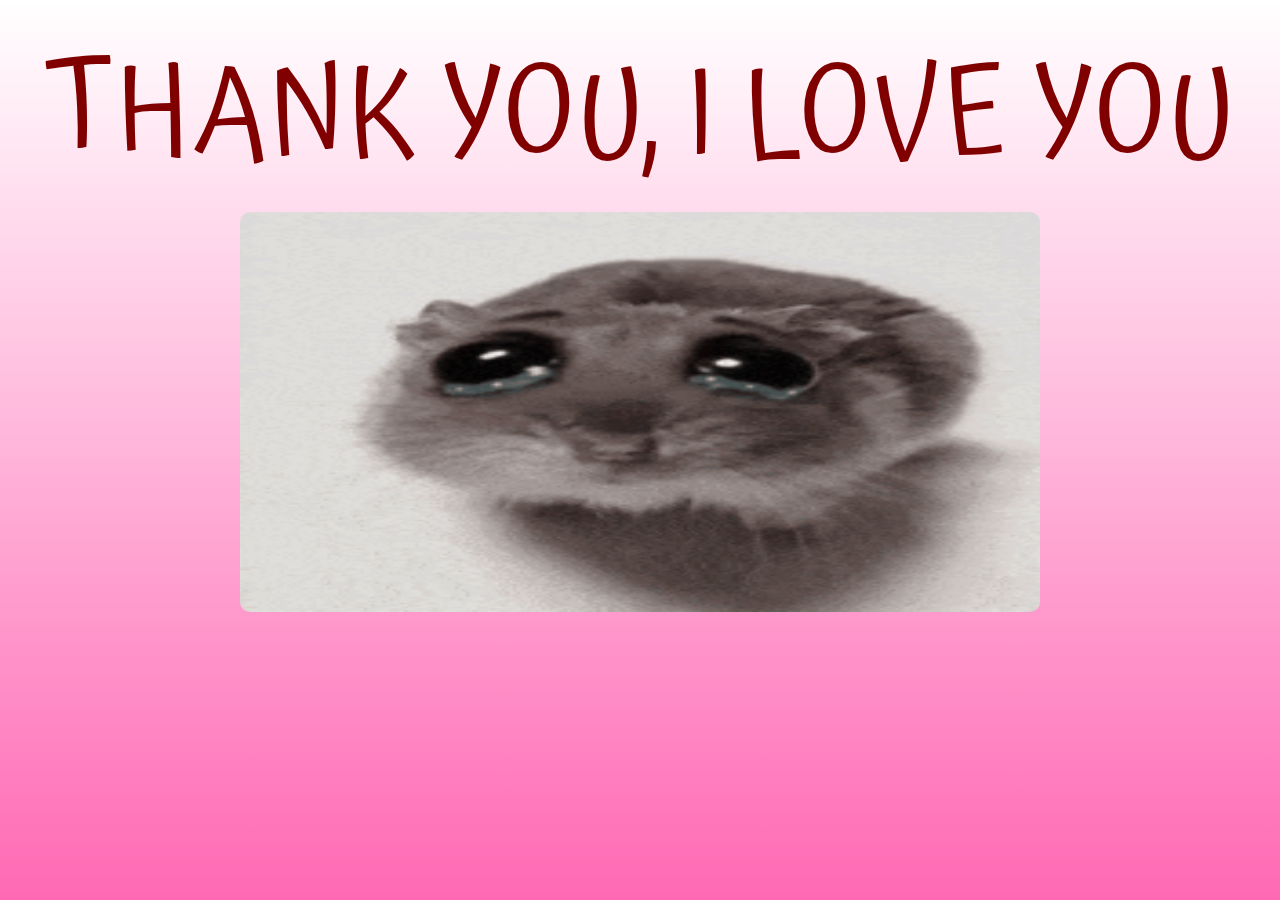
==== thankyou.html @ f4ea83d0 "first commit" ====
<html lang="en">
<head>
    <meta charset="UTF-8">
    <meta name="viewport" content="width=device-width, initial-scale=1.0">  
    <meta http-equiv="X-UA-Compatible" content="ie-edge">
    <!--Import Google Icon Font-->
    <link href="https://fonts.googleapis.com/icon?family=Material+Icons" rel="stylesheet">
    <link rel="preconnect" href="https://fonts.googleapis.com">
    <link rel="preconnect" href="https://fonts.gstatic.com" crossorigin>
    <link href="https://fonts.googleapis.com/css2?family=Herr+Von+Muellerhoff&family=Monsieur+La+Doulaise&family=Poppins:ital,wght@0,100;0,200;0,300;0,400;0,500;0,600;0,700;0,800;0,900;1,100;1,200;1,300;1,400;1,500;1,600;1,700;1,800;1,900&display=swap" rel="stylesheet">
    <link href="https://fonts.googleapis.com/css2?family=Be+Vietnam+Pro:ital,wght@0,100;0,200;0,300;0,400;0,500;0,600;0,700;0,800;0,900;1,100;1,200;1,300;1,400;1,500;1,600;1,700;1,800;1,900&family=Herr+Von+Muellerhoff&family=Monsieur+La+Doulaise&family=Poppins:ital,wght@0,100;0,200;0,300;0,400;0,500;0,600;0,700;0,800;0,900;1,100;1,200;1,300;1,400;1,500;1,600;1,700;1,800;1,900&display=swap" rel="stylesheet">
    <link href="https://fonts.googleapis.com/css2?family=Agbalumo&family=Be+Vietnam+Pro:ital,wght@0,100;0,200;0,300;0,400;0,500;0,600;0,700;0,800;0,900;1,100;1,200;1,300;1,400;1,500;1,600;1,700;1,800;1,900&family=Herr+Von+Muellerhoff&family=Monsieur+La+Doulaise&family=Poppins:ital,wght@0,100;0,200;0,300;0,400;0,500;0,600;0,700;0,800;0,900;1,100;1,200;1,300;1,400;1,500;1,600;1,700;1,800;1,900&display=swap" rel="stylesheet">
    <link href="https://fonts.googleapis.com/css2?family=Montserrat:ital,wght@0,100..900;1,100..900&display=swap" rel="stylesheet">
    <link href="https://fonts.googleapis.com/css2?family=Atma:wght@300;400;500;600;700&display=swap" rel="stylesheet">
    <!-- Compiled and minified CSS -->
    <link rel="stylesheet" href="https://cdnjs.cloudflare.com/ajax/libs/materialize/1.0.0/css/materialize.min.css">
    <!-- Compiled and minified JavaScript -->
    <script src="https://cdnjs.cloudflare.com/ajax/libs/materialize/1.0.0/js/materialize.min.js"></script>
     
    
    <link rel="icon" type="image/png" href="img/favicon.ico">
    <title>For my baby girl Paula</title>
    <link rel="stylesheet" href="style.css">

</head>
<body>
    <header>
        
        <h2 class="thankyou">THANK YOU, I LOVE YOU</h2>
        
    </header>
    <!-- <nav>
       <div class="container">
        <ul>
            <li><a href="#">Home</a></li>
            <li><a href="#">Our Story</a></li>
            <li><a href="#">Things To Do</a></li>
            <li><a href="#">Photos</a></li>
            <li><a href="#">Wedding Party</a></li>
            <li><a href="#">Registry</a></li>
            <li><a href="#">RSVP</a></li>
        </ul>
       </div>
    </nav> -->

    <main>
        <img src="img/hamster.gif" alt="Couple Image">
    </main>


    <script src="https://code.jquery.com/jquery-3.7.1.js"></script>
    <!-- Compiled and minified JavaScript -->
    <script src="https://cdnjs.cloudflare.com/ajax/libs/materialize/1.0.0/js/materialize.min.js"></script>

    <script>
        $(document).ready(function(){
            $('.parallax').parallax();
        });
    </script>
</body>
</html>
---- style.css ----
body {
    font-family: sans-serif;
    margin: 0;
    padding: 0;
    background: linear-gradient(to top, #ff69b4, #ffffff); /* HotPink to White */
    overflow: hidden; /* Prevent scrolling due to sakura petals */
}

header {
    text-align: center;
    padding: 50px 0 0;
  
}

.wedding-font{
    font-family: "Herr Von Muellerhoff", serif;
    font-weight: 500;
    font-style: normal;
    color: maroon;
}


h1 {
    font-size: 5em;
    margin-bottom: 0;
}

h2 {
    font-family: "Agbalumo", serif;
    font-weight: 400;
    font-style: normal;
    font-size: 10em;
    margin-top: 0;
    margin-bottom: 10px;
    letter-spacing:  3px;
    color: maroon;
}

h3 {
    font-family: "Montserrat", serif;
    font-weight: 500;
    font-style: normal;
    font-size: 18px;
    margin-top: 40px;
    margin-bottom: 2px;
    color: maroon;
    
}

.green {
    color: #008000; /* Green color */
    font-weight : bold;
}

nav {
    background-color: white;
    padding: 10px 0;
    box-shadow: none;
    text-align: center;
}

nav ul {
    list-style: none;
    padding: 0;
    margin: 0;
    display: flex;
    justify-content: center;  /* Centers the list items horizontally */
}

nav ul li {
    display: inline;
    margin: 0 15px;
}

nav ul li a {
    color: #b46f52;
    text-decoration: none;
    font-size: 1em;
}

nav ul li a:hover {
    text-decoration: underline;
}

main {
    text-align: center;
    margin:  0;
}

main img {
    max-width: 100%;
    width: 800px;
    height: 400px;
    border-radius: 10px;
    margin-top: 20px;
}

button {
    display: inline-block;
    margin: 40px 20px; /* Adds horizontal spacing */
    padding: 12px 24px; /* Wide padding */
    border: none;
    border-radius: 20px; /* Rounded border */
    font-size: 16px;
    cursor: pointer;
    transition: background 0.3s ease;
}

button:first-of-type {
    background-color: maroon; /* Green color */
    color: white;
    padding: 15px 30px; /* Increases the padding for larger button */
    font-size: 20px; /* Makes the text larger */
    border-radius: 30px; /* Adds rounded corners, optional */
}

button:first-of-type:hover {
    background-color: rgb(83, 1, 1); /* Darker green on hover */
}

button:last-of-type {
    background-color: #ccc; /* Gray color for disabled button */
    color: #666;
    cursor: not-allowed;
    position: relative;
}

button:last-of-type:hover::after {
    content: ""; /* No text content */
    position: absolute;
    top: -130px;
    left: 50%;
    transform: translateX(-50%);
    background-image: url('img/sus.png'); /* Set your image URL here */
    background-size: cover; /* Make the image cover the entire pseudo-element */
    background-position: center; /* Center the image */
    width: 300px; /* Set the width of the pseudo-element */
    height: 250px; /* Set the height of the pseudo-element */
    border-radius: 5px;
    font-size: 12px;
    white-space: nowrap;
}

.bottom-right-img {
    position: fixed;
    bottom: 10px;
    right: 10px;
    width: 500px; /* You can adjust the width */
    height: auto;
}

.bottom-left-img {
    position: fixed;
    bottom: 10vh; /* Adjusts based on viewport height */
    left: 10vw;   /* Adjusts based on viewport width */
    width: 300px;  /* Adjusts width relative to viewport width */
    height: auto;
    z-index: 10;
}

.thankyou {
    font-family: "Atma", serif;
    font-weight: 400;
    font-style: normal;
    font-size: 8em;
    margin-top: 0;
    margin-bottom: 10px;
    letter-spacing: 3px;
    color: maroon;
}
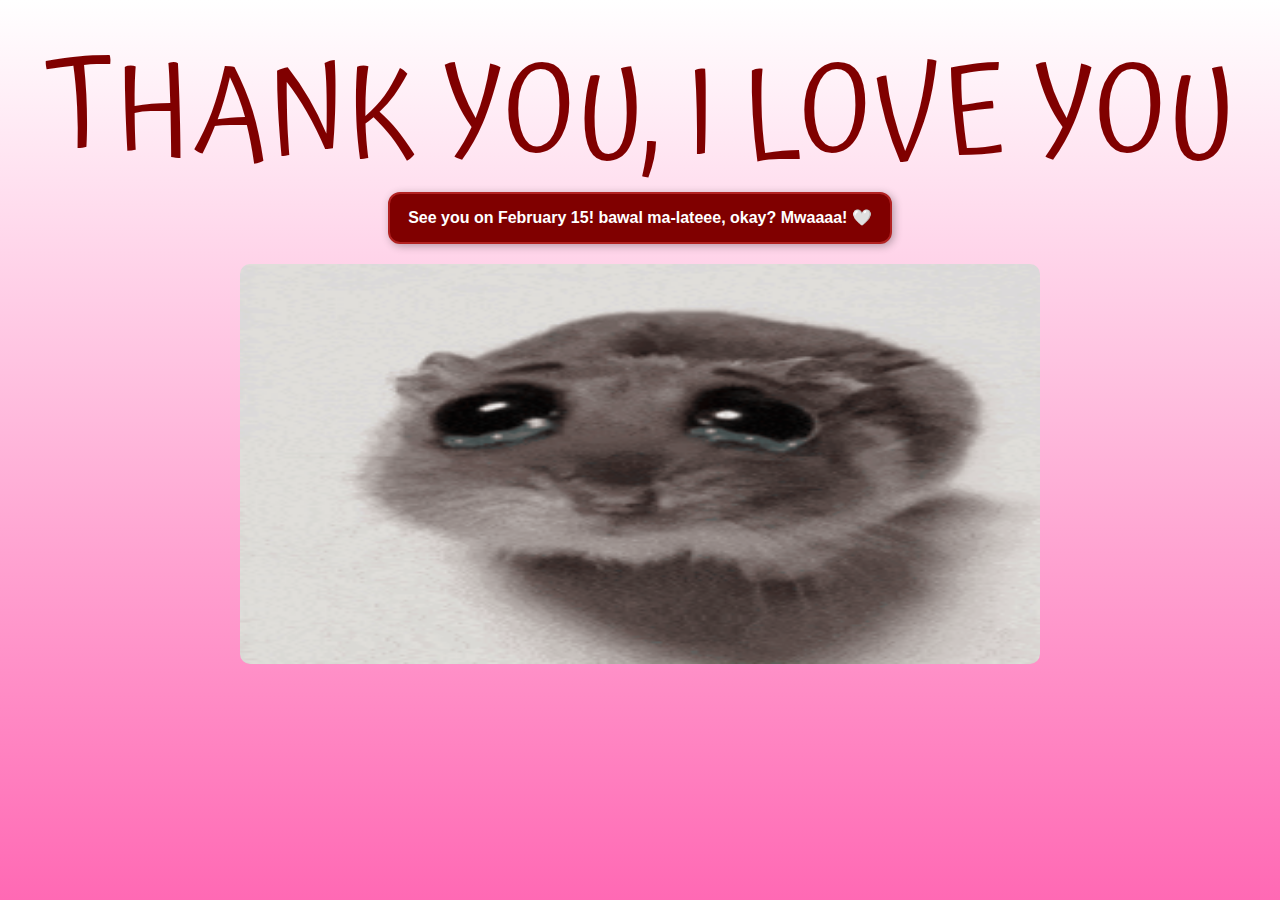
==== commit 689d8dc5: "for thankyou context" ====
--- a/thankyou.html
+++ b/thankyou.html
@@ -27,21 +27,9 @@
     <header>
         
         <h2 class="thankyou">THANK YOU, I LOVE YOU</h2>
+        <span>See you on February 15! bawal ma-lateee, okay? Mwaaaa! 🤍</span>
         
     </header>
-    <!-- <nav>
-       <div class="container">
-        <ul>
-            <li><a href="#">Home</a></li>
-            <li><a href="#">Our Story</a></li>
-            <li><a href="#">Things To Do</a></li>
-            <li><a href="#">Photos</a></li>
-            <li><a href="#">Wedding Party</a></li>
-            <li><a href="#">Registry</a></li>
-            <li><a href="#">RSVP</a></li>
-        </ul>
-       </div>
-    </nav> -->
 
     <main>
         <img src="img/hamster.gif" alt="Couple Image">
--- a/style.css
+++ b/style.css
@@ -2,8 +2,8 @@
     font-family: sans-serif;
     margin: 0;
     padding: 0;
-    background: linear-gradient(to top, #ff69b4, #ffffff); /* HotPink to White */
-    overflow: hidden; /* Prevent scrolling due to sakura petals */
+    background: linear-gradient(to top, #ff69b4, #ffffff);
+    overflow: hidden; 
 }
 
 header {
@@ -48,7 +48,7 @@
 }
 
 .green {
-    color: #008000; /* Green color */
+    color: #008000; 
     font-weight : bold;
 }
 
@@ -64,7 +64,7 @@
     padding: 0;
     margin: 0;
     display: flex;
-    justify-content: center;  /* Centers the list items horizontally */
+    justify-content: center;  
 }
 
 nav ul li {
@@ -97,45 +97,45 @@
 
 button {
     display: inline-block;
-    margin: 40px 20px; /* Adds horizontal spacing */
-    padding: 12px 24px; /* Wide padding */
+    margin: 40px 20px; 
+    padding: 12px 24px; 
     border: none;
-    border-radius: 20px; /* Rounded border */
+    border-radius: 20px; 
     font-size: 16px;
     cursor: pointer;
     transition: background 0.3s ease;
 }
 
 button:first-of-type {
-    background-color: maroon; /* Green color */
+    background-color: maroon; 
     color: white;
-    padding: 15px 30px; /* Increases the padding for larger button */
-    font-size: 20px; /* Makes the text larger */
-    border-radius: 30px; /* Adds rounded corners, optional */
+    padding: 15px 30px; 
+    font-size: 20px; 
+    border-radius: 30px; 
 }
 
 button:first-of-type:hover {
-    background-color: rgb(83, 1, 1); /* Darker green on hover */
+    background-color: rgb(83, 1, 1); 
 }
 
 button:last-of-type {
-    background-color: #ccc; /* Gray color for disabled button */
+    background-color: #ccc;
     color: #666;
     cursor: not-allowed;
     position: relative;
 }
 
 button:last-of-type:hover::after {
-    content: ""; /* No text content */
+    content: ""; 
     position: absolute;
     top: -130px;
     left: 50%;
     transform: translateX(-50%);
-    background-image: url('img/sus.png'); /* Set your image URL here */
-    background-size: cover; /* Make the image cover the entire pseudo-element */
-    background-position: center; /* Center the image */
-    width: 300px; /* Set the width of the pseudo-element */
-    height: 250px; /* Set the height of the pseudo-element */
+    background-image: url('img/sus.png'); 
+    background-size: cover; 
+    background-position: center; 
+    width: 300px; 
+    height: 250px; 
     border-radius: 5px;
     font-size: 12px;
     white-space: nowrap;
@@ -145,15 +145,15 @@
     position: fixed;
     bottom: 10px;
     right: 10px;
-    width: 500px; /* You can adjust the width */
+    width: 500px; 
     height: auto;
 }
 
 .bottom-left-img {
     position: fixed;
-    bottom: 10vh; /* Adjusts based on viewport height */
-    left: 10vw;   /* Adjusts based on viewport width */
-    width: 300px;  /* Adjusts width relative to viewport width */
+    bottom: 10vh; 
+    left: 10vw;  
+    width: 300px; 
     height: auto;
     z-index: 10;
 }
@@ -167,4 +167,32 @@
     margin-bottom: 10px;
     letter-spacing: 3px;
     color: maroon;
-}+}
+
+span {
+    display: inline-block;
+    padding: 12px 18px;
+    background-color: #800000; 
+    color: white;
+    font-weight: bold;
+    font-size: 16px;
+    font-family: "Arial", sans-serif;
+    border-radius: 12px;
+    box-shadow: 2px 2px 8px rgba(0, 0, 0, 0.3);
+    text-align: center;
+    animation: pulse 1.5s infinite;
+    border: 2px solid #b22222; 
+  }
+  
+  @keyframes pulse {
+    0% {
+      transform: scale(1);
+    }
+    50% {
+      transform: scale(1.05);
+    }
+    100% {
+      transform: scale(1);
+    }
+  }
+  